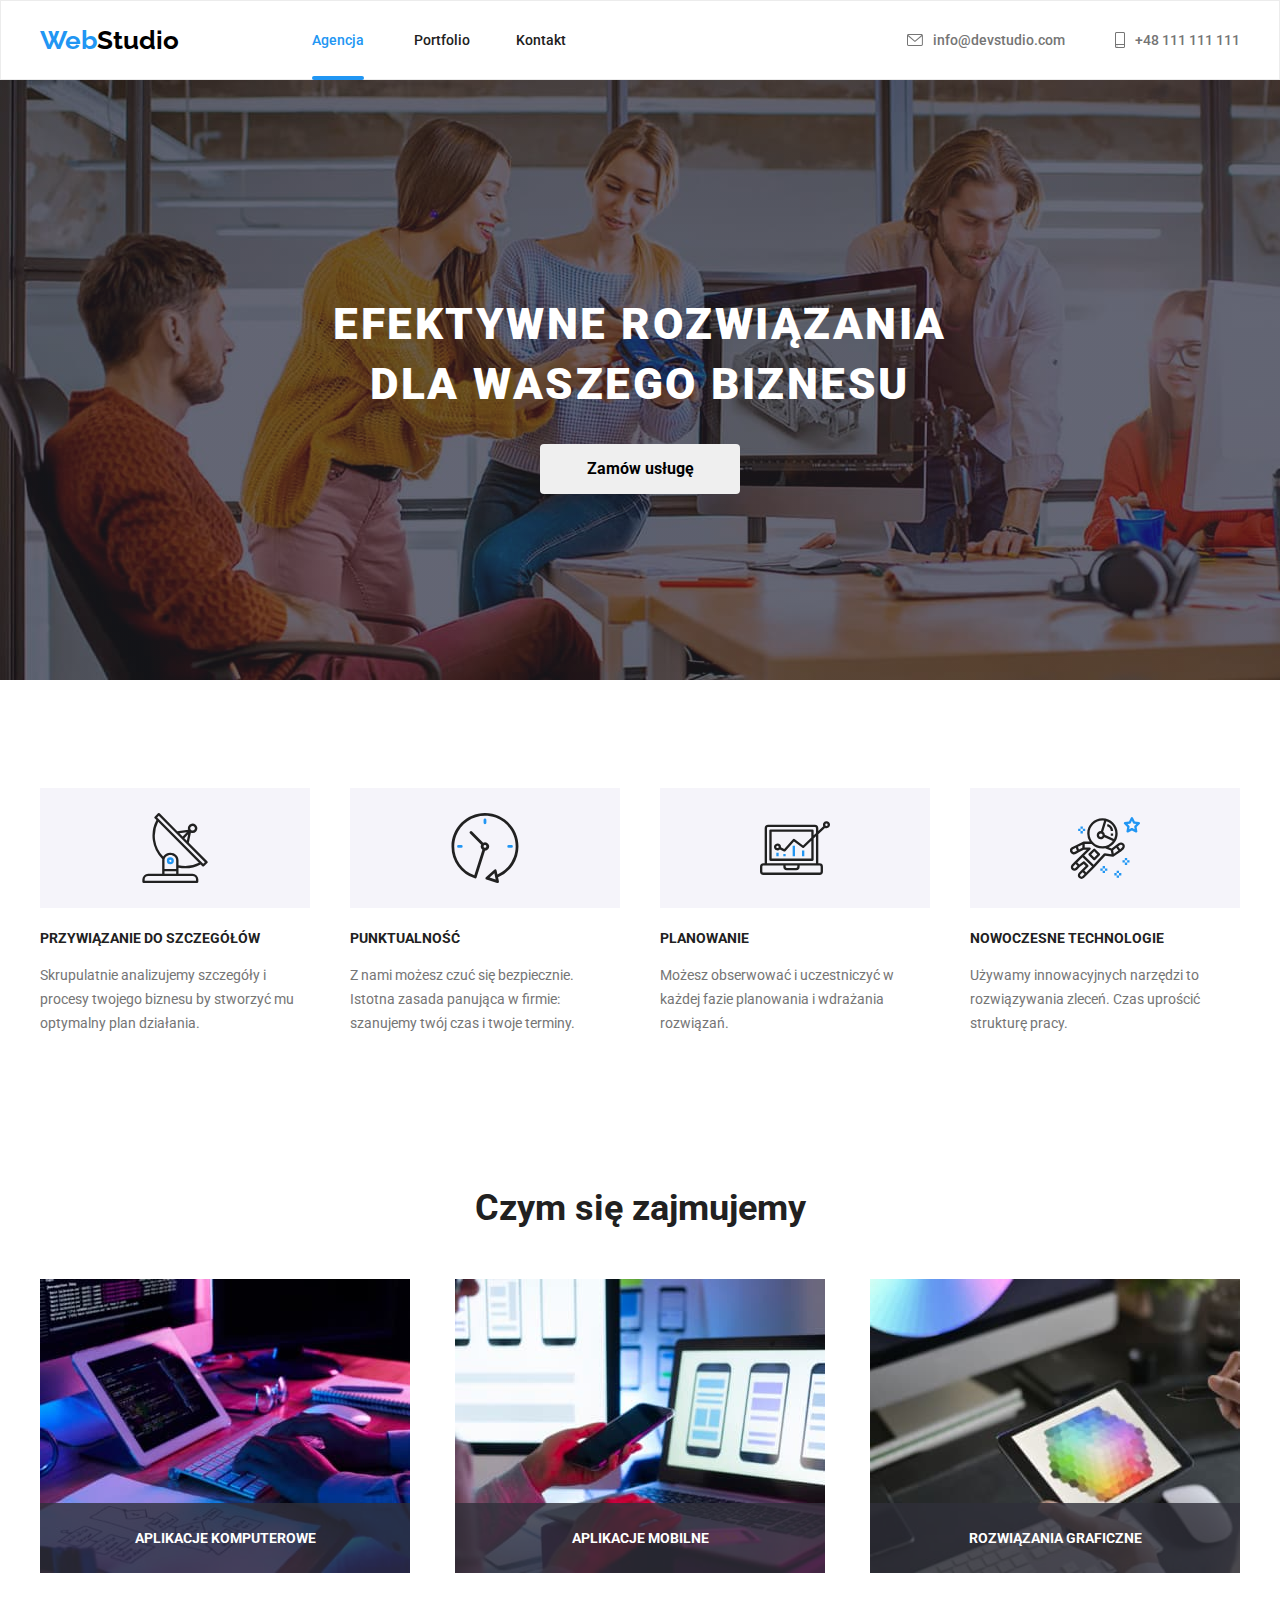
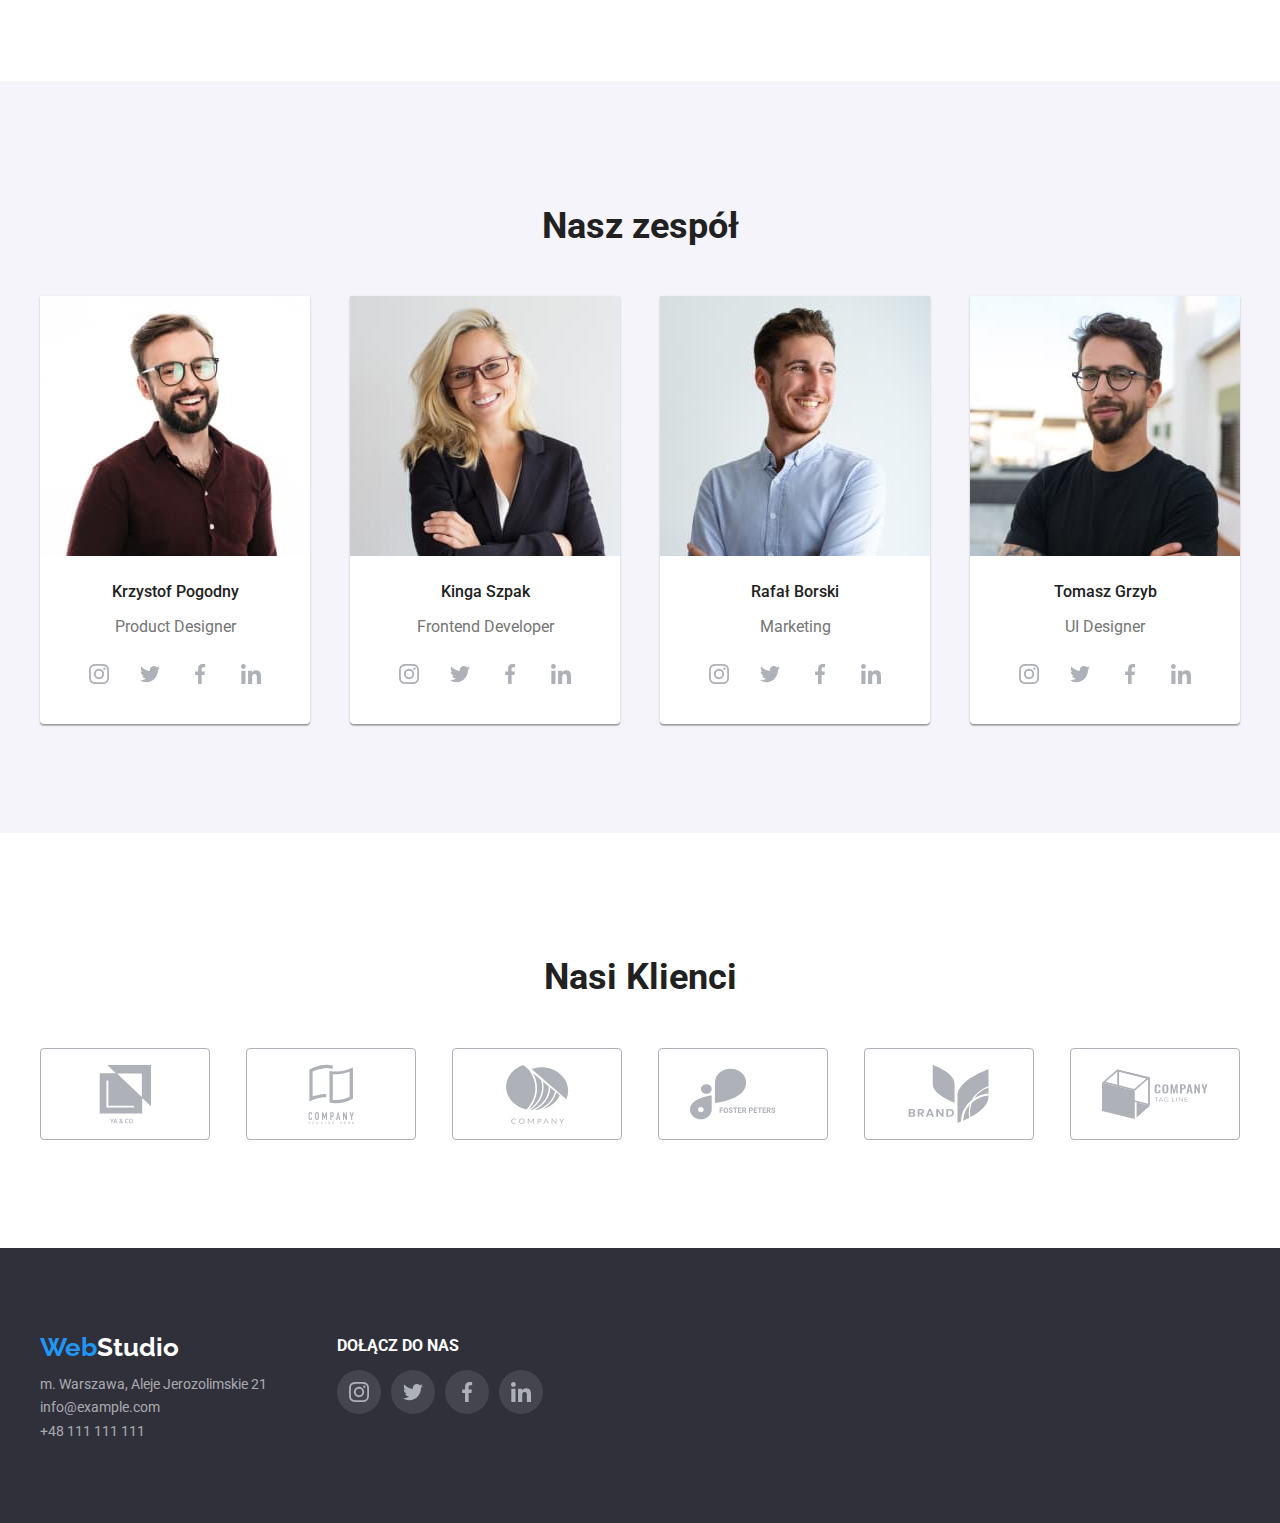
==== index.html @ 08c07ef7 "pierwszy commit" ====
<!DOCTYPE html>
<html lang="pl">
  <head>
    <meta charset="UTF-8" />
    <meta http-equiv="X-UA-Compatible" content="IE=edge" />
    <meta name="viewport" content="width=device-width, initial-scale=1.0" />
    <title>Zadanie Domowe #6</title>
    <link rel="preconnect" href="https://fonts.googleapis.com" />
    <link rel="preconnect" href="https://fonts.gstatic.com" crossorigin />
    <link
      href="https://fonts.googleapis.com/css2?family=Raleway:wght@700&family=Roboto:wght@400;500;700;900&display=swap"
      rel="stylesheet" />
    <link href="css/modern-normalize.css" rel="stylesheet" />
    <link href="css/styles.css" rel="stylesheet" />
  </head>

  <body>
    <header>
      <!--Menu-->
      <div class="menu">
        <div class="container">
          <section class="spacing-header">
            <nav>
              <a href="index.html" class="website-logo"
                ><span class="brand-color-logo">Web</span>Studio</a
              >
              <ul class="navigation-list">
                <li class="nav-list-item">
                  <a href="index.html" class="nav-link current">Agencja</a>
                </li>
                <li class="nav-list-item">
                  <a href="portfolio.html" class="nav-link">Portfolio</a>
                </li>
                <li class="nav-list-item">
                  <a href="#" class="nav-link">Kontakt</a>
                </li>
              </ul>
            </nav>
            <ul class="header-contact">
              <li class="header-contact-item">
                <a class="info-header" href="mailto:info@devstudio.com"
                  ><svg class="icon-header" width="16" height="12">
                    <use href="images/icons.svg#icon-envelope"></use></svg
                  >info@devstudio.com</a
                >
              </li>
              <li class="header-contact-item">
                <a class="info-header" href="tel:+48111111111"
                  ><svg class="icon-header" width="10" height="16">
                    <use href="images/icons.svg#icon-smartphone"></use>
                  </svg>
                  +48 111 111 111</a
                >
              </li>
            </ul>
          </section>
        </div>
      </div>

      <!--Hero-->
      <section class="hero-background">
        <div class="container">
          <div class="hero-spacing">
            <h1 class="hero-header">
              Efektywne rozwiązania dla waszego biznesu
            </h1>
            <button class="hero-select" type="button" data-modal-open>
              Zamów usługę
            </button>
          </div>
        </div>
      </section>
    </header>

    <main>
      <!--Opisy... czegoś-->

      <section class="background-main section-lorem">
        <div class="container">
          <ul class="spacing-main-abilities">
            <li class="abilities-box">
              <svg class="group-item" width="70" height="70">
                <use href="images/icons.svg#icon-antenna"></use>
              </svg>
              <h4 class="abilities-name">Przywiązanie Do Szczegółów</h4>
              <p class="abilities-description">
                Skrupulatnie analizujemy szczegóły i procesy twojego biznesu by
                stworzyć mu optymalny plan działania.
              </p>
            </li>

            <li class="abilities-box">
              <svg class="group-item" width="70" height="70">
                <use href="images/icons.svg#icon-clock"></use>
              </svg>
              <h4 class="abilities-name">Punktualność</h4>
              <p class="abilities-description">
                Z nami możesz czuć się bezpiecznie. Istotna zasada panująca w
                firmie: szanujemy twój czas i twoje terminy.
              </p>
            </li>

            <li class="abilities-box">
              <svg class="group-item" width="70" height="70">
                <use href="images/icons.svg#icon-diagram"></use>
              </svg>
              <h4 class="abilities-name">Planowanie</h4>
              <p class="abilities-description">
                Możesz obserwować i uczestniczyć w każdej fazie planowania i
                wdrażania rozwiązań.
              </p>
            </li>

            <li class="abilities-box">
              <svg class="group-item" width="70" height="70">
                <use href="images/icons.svg#icon-astronaut"></use>
              </svg>
              <h4 class="abilities-name">Nowoczesne Technologie</h4>
              <p class="abilities-description">
                Używamy innowacyjnych narzędzi to rozwiązywania zleceń. Czas
                uprościć strukturę pracy.
              </p>
            </li>
          </ul>
        </div>
      </section>

      <section class="section background-main">
        <!--Czym się zajmujemy (mogę tylko zgadywać co te zdjęcia mają przedstawiać)-->
        <div class="container">
          <h2 class="job-title">Czym się zajmujemy</h2>
          <ul class="job-example">
            <li class="job-item">
              <div class="job-list-item">Aplikacje Komputerowe</div>
              <img
                src="images/whatdowedo/whatdowedo1.jpg"
                alt="kodowanie"
                width="370"
                height="294" />
            </li>
            <li class="job-item">
              <div class="job-list-item">Aplikacje Mobilne</div>
              <img
                src="images/whatdowedo/whatdowedo2.jpg"
                alt="stylowanie"
                width="370"
                height="294" />
            </li>
            <li class="job-item">
              <div class="job-list-item">Rozwiązania Graficzne</div>
              <img
                src="images/whatdowedo/whatdowedo3.jpg"
                alt="projektowanie"
                width="370"
                height="294" />
            </li>
          </ul>
        </div>
      </section>

      <!--Nasz Zespół-->
      <section class="our-team-background section">
        <div class="container">
          <h2 class="job-title">Nasz zespół</h2>

          <ul class="job-example">
            <li class="our-team-photo">
              <img
                src="images/ourteam/team1.jpg"
                alt="product designer John Doe"
                width="270"
                height="260" />

              <h3 class="team-name">Krzystof Pogodny</h3>
              <p class="team-job">Product Designer</p>
              <ul class="social-media-list">
                <li class="social-media-item">
                  <svg class="social-media-icon" width="20" height="20">
                    <use href="images/icons.svg#icon-instagram"></use>
                  </svg>
                </li>
                <li class="social-media-item">
                  <svg class="social-media-icon" width="20" height="20">
                    <use href="images/icons.svg#icon-twitter"></use>
                  </svg>
                </li>
                <li class="social-media-item">
                  <svg class="social-media-icon" width="20" height="20">
                    <use href="images/icons.svg#icon-facebook"></use>
                  </svg>
                </li>
                <li class="social-media-item">
                  <svg class="social-media-icon" width="20" height="20">
                    <use href="images/icons.svg#icon-linkedin"></use>
                  </svg>
                </li>
              </ul>
            </li>

            <li class="our-team-photo">
              <img
                src="images/ourteam/team2.jpg"
                alt="frontend developer John Doe"
                width="270"
                height="260" />

              <h3 class="team-name">Kinga Szpak</h3>
              <p class="team-job">Frontend Developer</p>
              <ul class="social-media-list">
                <li class="social-media-item">
                  <svg class="social-media-icon" width="20" height="20">
                    <use href="images/icons.svg#icon-instagram"></use>
                  </svg>
                </li>
                <li class="social-media-item">
                  <svg class="social-media-icon" width="20" height="20">
                    <use href="images/icons.svg#icon-twitter"></use>
                  </svg>
                </li>
                <li class="social-media-item">
                  <svg class="social-media-icon" width="20" height="20">
                    <use href="images/icons.svg#icon-facebook"></use>
                  </svg>
                </li>
                <li class="social-media-item">
                  <svg class="social-media-icon" width="20" height="20">
                    <use href="images/icons.svg#icon-linkedin"></use>
                  </svg>
                </li>
              </ul>
            </li>
            <li class="our-team-photo">
              <img
                src="images/ourteam/team3.jpg"
                alt="marketing John Doe"
                width="270"
                height="260" />

              <h3 class="team-name">Rafał Borski</h3>
              <p class="team-job">Marketing</p>
              <ul class="social-media-list">
                <li class="social-media-item">
                  <svg class="social-media-icon" width="20" height="20">
                    <use href="images/icons.svg#icon-instagram"></use>
                  </svg>
                </li>
                <li class="social-media-item">
                  <svg class="social-media-icon" width="20" height="20">
                    <use href="images/icons.svg#icon-twitter"></use>
                  </svg>
                </li>
                <li class="social-media-item">
                  <svg class="social-media-icon" width="20" height="20">
                    <use href="images/icons.svg#icon-facebook"></use>
                  </svg>
                </li>
                <li class="social-media-item">
                  <svg class="social-media-icon" width="20" height="20">
                    <use href="images/icons.svg#icon-linkedin"></use>
                  </svg>
                </li>
              </ul>
            </li>
            <li class="our-team-photo">
              <img
                src="images/ourteam/team4.jpg"
                alt="UI Designer John Doe"
                width="270"
                height="260" />

              <h3 class="team-name">Tomasz Grzyb</h3>
              <p class="team-job">UI Designer</p>
              <ul class="social-media-list">
                <li class="social-media-item">
                  <svg width="20" height="20">
                    <use href="images/icons.svg#icon-instagram"></use>
                  </svg>
                </li>
                <li class="social-media-item">
                  <svg width="20" height="20">
                    <use href="images/icons.svg#icon-twitter"></use>
                  </svg>
                </li>
                <li class="social-media-item">
                  <svg width="20" height="20">
                    <use href="images/icons.svg#icon-facebook"></use>
                  </svg>
                </li>
                <li class="social-media-item">
                  <svg width="20" height="20">
                    <use href="images/icons.svg#icon-linkedin"></use>
                  </svg>
                </li>
              </ul>
            </li>
          </ul>
        </div>
      </section>
      <section class="our-clients section">
        <div class="container">
          <h2 class="job-title">Nasi Klienci</h2>
          <ul class="our-clients-list">
            <li class="our-clients-icon">
              <svg width="106" height="60">
                <use href="images/icons.svg#icon-YACO"></use>
              </svg>
            </li>
            <li class="our-clients-icon">
              <svg width="106" height="60">
                <use href="images/icons.svg#icon-Company-Tagline-Here"></use>
              </svg>
            </li>
            <li class="our-clients-icon">
              <svg width="106" height="60">
                <use href="images/icons.svg#icon-Company"></use>
              </svg>
            </li>
            <li class="our-clients-icon">
              <svg width="106" height="60">
                <use href="images/icons.svg#icon-Foster-Peters"></use>
              </svg>
            </li>
            <li class="our-clients-icon">
              <svg width="106" height="60">
                <use href="images/icons.svg#icon-Brand"></use>
              </svg>
            </li>
            <li class="our-clients-icon">
              <svg width="106" height="60">
                <use href="images/icons.svg#icon-Company-Tag-Line"></use>
              </svg>
            </li>
          </ul>
        </div>
      </section>
    </main>
    <footer class="background-footer">
      <div class="container wrapper">
        <!--Dane kontaktowe-->
        <address>
          <ul class="spacing-footer">
            <li>
              <a href="index.html" class="website-logo-footer"
                ><span class="brand-color-logo">Web</span
                ><span class="alternate-logo-color">Studio</span></a
              >
            </li>
            <li>
              <a
                class="info-footer"
                href="https://goo.gl/maps/Q5S3VX1AJdWTQytPA"
                target="_blank">
                m. Warszawa, Aleje Jerozolimskie 21</a
              >
            </li>
            <li>
              <a class="info-footer" href="mailto:info@example.com"
                >info@example.com</a
              >
            </li>
            <li>
              <a class="info-footer" href="tel:+48111111111">+48 111 111 111</a>
            </li>
          </ul>
        </address>
        <div class="social-media-list-footer">
          <h3 class="join-us">Dołącz do nas</h3>
          <ul class="social-media-list-items">
            <li class="social-media-item-footer">
              <svg class="social-media-icon" width="20" height="20">
                <use href="images/icons.svg#icon-instagram"></use>
              </svg>
            </li>
            <li class="social-media-item-footer">
              <svg class="social-media-icon" width="20" height="20">
                <use href="images/icons.svg#icon-twitter"></use>
              </svg>
            </li>
            <li class="social-media-item-footer">
              <svg class="social-media-icon" width="20" height="20">
                <use href="images/icons.svg#icon-facebook"></use>
              </svg>
            </li>
            <li class="social-media-item-footer">
              <svg class="social-media-icon" width="20" height="20">
                <use href="images/icons.svg#icon-linkedin"></use>
              </svg>
            </li>
          </ul>
        </div>
      </div>
    </footer>
    <div class="backdrop is-hidden" data-modal>
      <div class="modal">
        <button type="button" class="close-btn" data-modal-close></button>
      </div>
    </div>
    <script src="./js/modal.js"></script>
  </body>
</html>
---- css/styles.css ----
* {
  box-sizing: border-box;
}
/*To zadanie było czystym chaosem. O ile efekt osiągnałem to mam wątpliwości co do zastonowanej do niego medody*/
:root {
  /*Nie wpisałem tu kolorów białego i czarnego jako, że się je szybciej wpisuje niż pozostałe i pojawiają się tylko kilka razy na całej stronie. Czy lepiej jednak wpisywać tu każdy kolor?*/
  --brand-color: rgb(33, 150, 243, 100%);
  --brand-color-opaque: rgb(33, 150, 243, 90%);
  --text-color: rgb(33, 33, 33, 100%);
  --background-color: rgb(47, 48, 58, 100%);
  --hero-background: rgb(47, 48, 58, 40%);
  --info-color: rgb(117, 117, 117, 100%);
  --info-footer-color: rgb(255, 255, 255, 60%);
  --group-color: rgb(245, 244, 250, 100%);
  --icon-color: rgb(175, 177, 184, 100%);
  --transition-delay: cubic-bezier(0.4, 0, 0.2, 1) 250ms;
  --animation: YouSpinMeRoundNow 4s cubic-bezier(0.4, 0, 0.2, 1) 250ms 1 both;
}
body {
  font-family: "Roboto", sans-serif;
  color: var(--text-color);
  font-size: 14px;
  background-color: #e5e5e5;
  margin: 0;
  padding: 0;
}

li {
  list-style: none;
}
.section {
  padding-top: 94px;
  padding-bottom: 94px;
}
/*W kryteriach jest napisane że ma być 1200px, ale na stronie jest 1170px.
To sprawia że trzeba brać poprawkę na wszystkie poziome marginy, bo inaczej elementy na
stronie nie ułożą się tak jak trzeba.*/
.container {
  width: 1200px;
  margin: auto;
}
/*Logo WebStudio*/
.website-logo {
  font-family: "Raleway", sans-serif;
  font-size: 26px;
  font-weight: 700;
  line-height: 1.95;
  color: black;
  text-decoration: none;
  margin-right: 93px;
  transition: var(--transition-delay);
}
.website-logo-footer {
  font-family: "Raleway", sans-serif;
  font-size: 26px;
  font-weight: 700;
  line-height: 1.95;
  color: black;
  text-decoration: none;
  font-style: normal;
  transition: var(--transition-delay);
}
.alternate-logo-color {
  color: white;
}
.brand-color-logo {
  color: var(--brand-color);
}
/*Header*/
.menu {
  height: 80px;
  border: #ececec 1px solid;
  background-color: white;
  display: flex;
  align-items: center;
}
nav {
  display: inline-flex;
  align-items: center;
}
.spacing-header {
  display: flex;
  align-items: center;
  justify-content: space-between;
}
.navigation-list {
  display: inline-flex;
}
.nav-list-item {
  padding-right: 46px;
  display: inline-flex;
}
.nav-list-item:last-child {
  padding-right: 0;
}
.nav-link {
  font-weight: 500;
  text-decoration: none;
  color: var(--text-color);
}
.header-contact {
  display: inline-flex;
}
.header-contact-item {
  display: inline-flex;
}
/*Autosprawdzanie wywala błąd jak pisze się currentcolor zamiast currentColor, ale ma być bez wielkich liter, a VSC też domyślnie proponuje z małej litery*/
.icon-header {
  margin-right: 10px;
  --color1: currentcolor;
  --color2: currentcolor;
}

header section ul li:first-child {
  padding-right: 50px;
}

.info-header {
  color: var(--info-color);
  text-decoration: none;
  font-weight: 500;
  line-height: 1.5;
  height: 16px;
  display: inline-flex;
  align-items: center;
}

.hero-header {
  font-size: 44px;
  font-weight: 900;
  letter-spacing: 2.5px;
  line-height: 1.36;
  color: white;
  margin-left: 252px;
  margin-right: 252px;

  text-transform: uppercase;
  /*Z uwagi na to że container w figmie jest odrobinę mniejszy, nie jestem w stanie wycentrować elementów przy wykorzystaniu tych samych wartości marginesów.*/
}
.hero-select {
  font-weight: 700;
  font-size: 16px;
  line-height: 1.88;
  cursor: pointer;
  width: 200px;
  height: 50px;
  border: none;
  border-radius: 4px;
  transition: var(--transition-delay);
}

.hero-background {
  background: linear-gradient(rgba(47, 48, 58, 0.4), rgba(47, 48, 58, 0.4)),
    url(../images/herobackground/effectivesolutions.jpg);
  background-size: cover;
  height: 600px;
  display: flex;
  align-items: center;
}

.hero-spacing {
  text-align: center;
}
/*Nie byłem pewien jak sprawić by logo na dole po najechaniu zmieniało kolor na niebieski oraz zachowało swój biały kolor bez nadawania mu osobnej klasy */
a:hover,
a:focus,
a:active,
.website-logo:hover,
.website-logo:focus,
.website-logo:active,
.alternate-logo-color:hover,
.alternate-logo-color:focus,
.alternate-logo-color:active {
  color: var(--brand-color);
  transition: var(--transition-delay);
}
.current {
  color: var(--brand-color);
  position: relative;
}
.current::after {
  display: block;
  content: "";
  position: absolute;
  top: 44px;
  width: 100%;
  height: 4px;
  border-radius: 2px;
  background-color: var(--brand-color);
}
/*Przyciski*/
button:hover,
button:focus,
button:active {
  background-color: var(--brand-color);
  color: white;
  transition: var(--transition-delay);
}

.social-media-item:hover,
.social-media-item:focus,
.social-media-item-footer:hover,
.social-media-item-footer:focus,
.social-media-item-footer:active {
  border-radius: 50%;
  --color4: white;
  background-color: var(--brand-color);
  cursor: pointer;
  transition: var(--transition-delay);
}
.social-media-item:active {
  filter: drop-shadow(0px 4px 4px rgba(0, 0, 0, 0.25));
  background-color: white;
  --color4: var(--icon-color);
  border-radius: 50%;
}
.our-clients-icon:hover,
.our-clients-icon:focus,
.our-clients-icon:active {
  --color2: var(--brand-color);
  --color4: var(--brand-color);
  border-color: var(--brand-color);
  cursor: pointer;
  transition: var(--transition-delay);
}
.portfolio-select:hover,
.portfolio-select:focus,
.portfolio-select:active {
  box-shadow: 0px 3px 1px rgba(0, 0, 0, 0.1), 0px 1px 2px rgba(0, 0, 0, 0.08),
    0px 2px 2px rgba(0, 0, 0, 0.12);
  border-radius: 4px;
  transition: var(--transition-delay);
}
.portfolio-main-item:hover,
.portfolio-main-item:focus,
.portfolio-main-item:active {
  box-shadow: 0px 1px 1px rgba(0, 0, 0, 0.12), 0px 4px 4px rgba(0, 0, 0, 0.06),
    1px 4px 6px rgba(0, 0, 0, 0.16);
  cursor: pointer;
  transition: var(--transition-delay);
}
.overlay {
  position: absolute;
  width: 370px;
  height: 294px;
  background-color: var(--brand-color-opaque);
  font-size: 18px;
  color: white;
  line-height: 1.33;
  padding: 49px 45px 49px 24px;
  transition: var(--transition-delay);
  transform: translateY(
    100%
  ); /*Nie wiem czemu ustawiając na 100%, element minimalnie wystaje... a przynajmniej tak było, zmieniłem z powrotem na 100 i już tego nie ma. Nie mam pojęcia dlaczego.*/
}
.portfolio-main-item:hover .overlay,
.portfolio-main-item:focus .overlay,
.portfolio-main-item:active .overlay {
  transform: translateY(0);
  transition: var(--transition-delay);
}
/*Main*/
.background-main {
  background-color: white;
}
.spacing-portfolio-select {
  display: flex;
  justify-content: center;
  padding: 0;
}
.group-item {
  padding: 25px 100px 25px 100px;
  background-color: var(--group-color);
  width: 270px;
  height: 120px;
}
.portfolio-select {
  font-size: 16px;
  font-weight: 500;
  line-height: 1.62;
  cursor: pointer;
  margin-right: 8px;
  margin-bottom: 34px;
  height: 38px;
  padding: 6px 22px;
  border: none;
  border-radius: 4px;
  transition: var(--transition-delay);
}
li:last-child button {
  margin: 0;
}
.spacing-portfolio-main {
  display: flex;
  flex-wrap: wrap;
  justify-content: space-between;
  padding: 0;
}
.portfolio-description {
  padding-left: 24px;
  border: 1px solid #eeeeee;
  position: relative;
  z-index: 1;
  background-color: white;
}
.portfolio-name {
  font-size: 18px;
  font-weight: 700;
  line-height: 2;
  margin-bottom: 0.4rem;
}
.portfolio-type {
  color: var(--info-color);
  font-size: 16px;
  line-height: 1.88;
  margin-top: 0.4rem;
}
.portfolio-main-item {
  margin-bottom: 30px;
  display: grid;
  position: relative;
  overflow: hidden;
}
.portfolio-main-item:nth-child(n + 7) {
  margin-bottom: 0px;
}
.section-lorem {
  display: grid;
  padding-top: 94px;
}
.spacing-main-abilities {
  display: flex;
  justify-content: space-between;
  padding: 0;
}
.abilities-box {
  width: 270px;
  margin-right: 30px;
}
.abilities-box:last-child {
  margin-right: 0;
}
.abilities-name {
  font-weight: 700;
  text-transform: uppercase;
}
.abilities-description {
  line-height: 1.71;
  color: var(--info-color);
  width: 95%;
}
.job-title {
  font-size: 36px;
  font-weight: 700;
  line-height: 1.13;
  text-align: center;
}
.job-example {
  display: flex;
  justify-content: space-between;
  margin-top: 50px;
  gap: 30px;
  padding: 0;
}
.job-item {
  width: 370px;
  height: 294px;
  position: relative;
}
.job-list-item {
  position: absolute;
  display: flex;
  justify-content: center;
  align-items: center;
  bottom: 0%;
  height: 70px;
  width: 370px;
  background-color: rgba(47, 48, 58, 80%);
  font-weight: 700;
  color: white;
  text-transform: uppercase;
}

.team-name {
  font-weight: 500;
  font-size: 16px;
  line-height: 1.2;
  padding-top:7px;
  font-style: medium;
}
.team-job {
  font-size: 16px;
  color: var(--info-color);
}
.team-description {
  font-size: 16px;
  color: var(--info-color);
  line-height: 1.2;
}
.our-team-background {
  background-color: #f5f4fa;
  border: 1px #f5f4fa solid;
  text-align: center;
}
.our-team-photo {
  background-color: white;
  box-shadow: 0px 2px 1px 0px #00000033, 0px 1px 1px 0px #00000024,
    0px 1px 3px 0px #0000001f;

  border-radius: 0px 0px 4px 4px;
  height:428px;
}
.social-media-list {
  display: flex;
  justify-content: space-evenly;
  padding: 0;
  margin-left:30px;
  margin-right:30px;
}
.social-media-item {
  margin-bottom: 30px;
  height: 44px;
  width: 44px;
  border-radius: 50%;
  display: flex;
  align-items: center;
  justify-content: center;
  transition: var(--transition-delay);
}
.social-media-item:last-child {
  padding-right: 0;
}
.our-clients {
  background-color: white;
  display: flex;
  align-items: center;
}
.our-clients-list {
  display: flex;
  justify-content: space-between;
  margin-top: 50px;
  padding: 0;
}
.our-clients-icon {
  width: 170px;
  height: 92px;
  border: 1px solid rgba(175, 177, 184, 1);
  border-radius: 4px;
  display: flex;
  justify-content: center;
  align-items: center;
  transition: var(--transition-delay);
}

/*Footer*/
.spacing-footer {
  padding-top: 60px;
  padding-left: 0;
}
.background-footer {
  background-color: var(--background-color);
  display: flex;
}
.wrapper {
  display: flex;
  flex-wrap: wrap;
}

.info-footer {
  color: var(--info-footer-color);
  text-decoration: none;
  line-height: 1.71;
  font-style: normal;
  transition: var(--transition-delay);
}

.info-footer-location {
  text-decoration: none;
  line-height: 1.71;
  color: white;
  font-style: normal;
  transition: var(--transition-delay);
}
.social-media-list-footer {
  width: 206px;
  height: 80px;
  margin-top: 95px;
  margin-bottom: 100px;
  display: flex;
  flex-direction: column;
  justify-content: center;
  margin-left: 70px;
  transition: var(--transition-delay);
}
.social-media-list-items {
  display: flex;
  padding-left: 0;
  justify-content: space-between;
}
.social-media-list-items:last-child {
  padding-right: 0;
}
.social-media-item-footer {
  height: 44px;
  width: 44px;
  display: flex;
  align-items: center;
  justify-content: center;
  border-radius: 50%;
  background-color: rgba(255, 255, 255, 10%);
}
.social-media-item-footer:last-child {
  padding-right: 0;
}
.join-us {
  font-weight: 700;
  color: white;
  margin: 0;
  text-transform: uppercase;
}
/*Modal*/
.backdrop {
  position: fixed;
  left: 0;
  top: 0;
  width: 100%;
  height: 100%;
  background-color: rgba(0, 0, 0, 0.2);
  visibility: visible;
  opacity: 1;
  /* animation: FadeIn 4s ease-in-out; */
  transition-property: opacity, visibility;
  transition: var(--transition-delay);
}
.backdrop:active {
  animation: none;
}

.modal {
  position: absolute;
  top: 50%;
  left: 50%;
  transform: translate(-50%, -50%);
  width: 528px;
  min-height: 581px;
  background-color: white;
  border-radius: 4px;
  transition: var(--transition-delay);
  /* animation: var(--animation); */
  box-shadow: 0 2px 1px 0 rgba(0, 0, 0, 0.2), 0 1px 1px 0 rgba(0, 0, 0, 0.14),
    0 1px 3px 0 rgba(0, 0, 0, 0.12);
}

.modal:active {
  animation: none;
}
@keyframes YouSpinMeRoundNow {
  33% {
    top: 80%;
    left: 80%;
    rotate: 720deg;
    scale: 0.2;
    opacity: 0.2;
    background-color: black;
  }
  66% {
    top: 20%;
    left: 20%;
    rotate: 1440deg;
    scale: 0.4;
    opacity: 0.4;
    background-color: grey;
  }
  100% {
    left: 50%;
    top: 50%;
    rotate: 2160deg;
    scale: 1;
    opacity: 1;
  }
}
@keyframes FadeIn {
  33% {
    opacity: 0.2;
    scale: 0.3;
  }
  66% {
    opacity: 0.4;
    scale: 0.5;
  }
  100% {
    opacity: 1;
    scale: 1;
  }
}
.close-btn {
  position: absolute;
  top: 8px;
  right: 8px;
  width: 30px;
  height: 30px;
  background-color: white;
  border: 1px solid rgba(0, 0, 0, 0.1);
  border-radius: 50%;
}
.close-btn:before,
.close-btn:after {
  content: "";
  width: 15px;
  height: 2px;
  background-color: black;
}

.close-btn::before {
  position: absolute;
  transform: rotate(45deg);
  left: 25%;
}
.close-btn::after {
  position: absolute;
  transform: rotate(-45deg);
  left: 25%;
}
.is-hidden {
  opacity: 0;
  visibility: hidden;
  pointer-events: none;
}
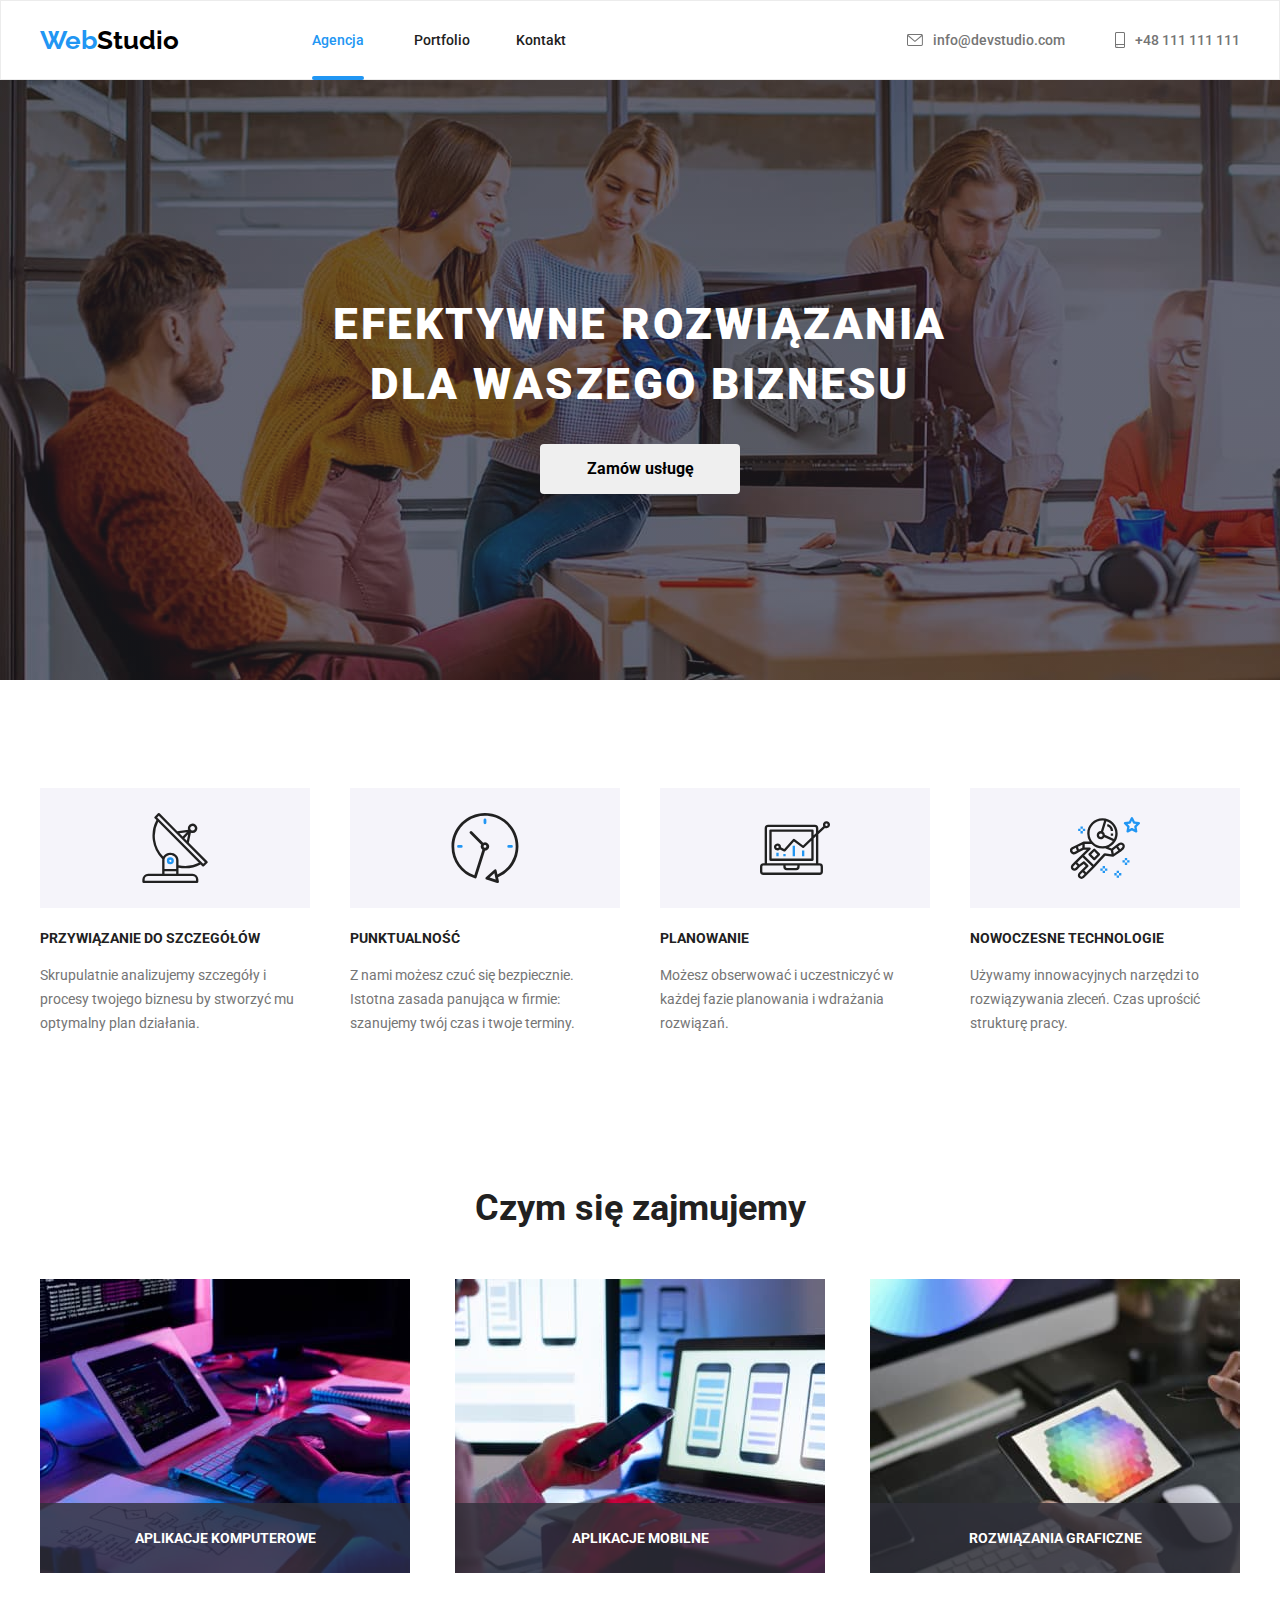
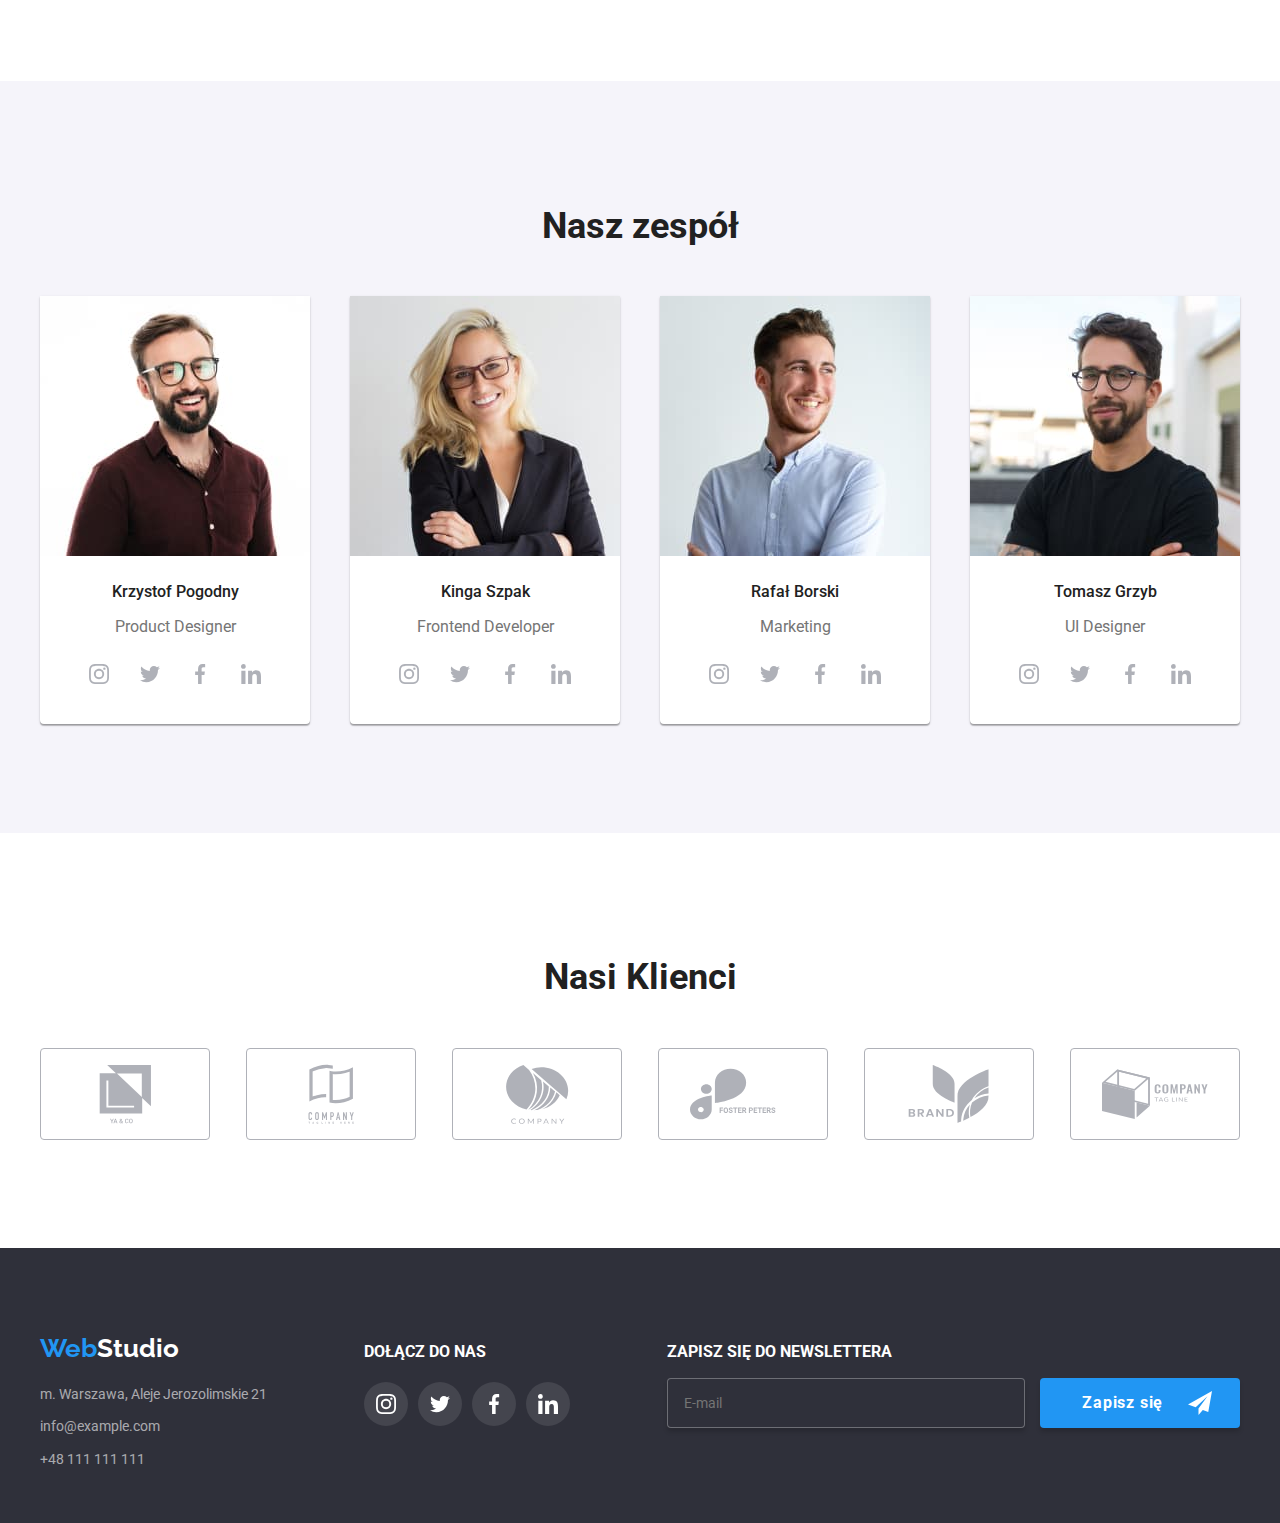
==== commit 2e49b805: "To było ciężkie, ale się udało" ====
--- a/index.html
+++ b/index.html
@@ -40,17 +40,13 @@
               <li class="header-contact-item">
                 <a class="info-header" href="mailto:info@devstudio.com"
                   ><svg class="icon-header" width="16" height="12">
-                    <use href="images/icons.svg#icon-envelope"></use></svg
-                  >info@devstudio.com</a
-                >
+                    <use href="images/icons.svg#icon-envelope"></use></svg>info@devstudio.com</a>
               </li>
               <li class="header-contact-item">
                 <a class="info-header" href="tel:+48111111111"
                   ><svg class="icon-header" width="10" height="16">
                     <use href="images/icons.svg#icon-smartphone"></use>
-                  </svg>
-                  +48 111 111 111</a
-                >
+                  </svg>+48 111 111 111</a>
               </li>
             </ul>
           </section>
@@ -367,32 +363,71 @@
           <h3 class="join-us">Dołącz do nas</h3>
           <ul class="social-media-list-items">
             <li class="social-media-item-footer">
-              <svg class="social-media-icon" width="20" height="20">
+              <svg width="20" height="20">
                 <use href="images/icons.svg#icon-instagram"></use>
               </svg>
             </li>
             <li class="social-media-item-footer">
-              <svg class="social-media-icon" width="20" height="20">
+              <svg  width="20" height="20">
                 <use href="images/icons.svg#icon-twitter"></use>
               </svg>
             </li>
             <li class="social-media-item-footer">
-              <svg class="social-media-icon" width="20" height="20">
+              <svg  width="20" height="20">
                 <use href="images/icons.svg#icon-facebook"></use>
               </svg>
             </li>
             <li class="social-media-item-footer">
-              <svg class="social-media-icon" width="20" height="20">
+              <svg width="20" height="20">
                 <use href="images/icons.svg#icon-linkedin"></use>
               </svg>
             </li>
           </ul>
         </div>
-      </div>
+        
+        <form class="form-spacing">
+          <h3 class="sign-in">Zapisz się do newslettera</h3>
+        <label class="label-items">
+          <input class="input-item" name="footer-email" type="email" placeholder="E-mail">
+          </label>
+        <button type="submit" class="sign-in-button"><p class="sign-in-text">Zapisz się</p><svg class="sign-in-icon" width="24" height="24">
+          <use href="images/icons.svg#icon-icon-send"></use>
+        </svg></button>
+        </form>
+        </div>
     </footer>
     <div class="backdrop is-hidden" data-modal>
       <div class="modal">
         <button type="button" class="close-btn" data-modal-close></button>
+        <h2 class="modal-header">Zostaw swoje dane w formularzu poniżej</h2>
+        <form class="form-list">
+          <label class="form-item">
+            <span class="label-span">Imię</span>
+            <input class="input-box" type="text" name="modal-name">
+            <svg class="input-box-name" width="12" height="12"><use href="images/icons.svg#icon-Person"></use></svg>
+            </label>
+          <label class="form-item">
+            <span class="label-span">Telefon</span>
+            <input class="input-box" type="text" name="modal-phone">
+            <svg class="input-box-phone" width="13" height="13"><use href="images/icons.svg#icon-Phone"></use></svg>
+          </label>
+          <label class="form-item">
+            <span class="label-span">Email</span>
+            <input class="input-box" type="email" name="modal-email">
+            <svg class="input-box-email" width="15" height="12"><use href="images/icons.svg#icon-Envelope-alt"></use></svg>
+          </label>
+          <label class="form-item">
+            Komentarz
+            <textarea class="text-area-box" name="feedback" placeholder="Wprowadź tekst"></textarea>
+          </label>
+           
+          <label class="form-consent">Oświadczam iż akceptuję <a class="consent-link" href="#">Regulamin</a> i <a class="consent-link" href="#">Politykę Prywatności.</a>
+            <input class="checkbox-size" type="checkbox" name="modal-checkbox">
+            <svg class="vector-outline"><use href="images/icons.svg#icon-Checkbox"></use></svg>
+            <svg class="vector-background"><use href="images/icons.svg#icon-Vector"></use></svg>
+ </label>
+ <button class="sign-in-button" type="submit">Wyślij</button>
+        </form>
       </div>
     </div>
     <script src="./js/modal.js"></script>
--- a/css/styles.css
+++ b/css/styles.css
@@ -6,6 +6,8 @@
   /*Nie wpisałem tu kolorów białego i czarnego jako, że się je szybciej wpisuje niż pozostałe i pojawiają się tylko kilka razy na całej stronie. Czy lepiej jednak wpisywać tu każdy kolor?*/
   --brand-color: rgb(33, 150, 243, 100%);
   --brand-color-opaque: rgb(33, 150, 243, 90%);
+  --letter-color: rgb(255, 255, 255, 100%);
+  --main-background-color: rgb(255, 255, 255, 100%);
   --text-color: rgb(33, 33, 33, 100%);
   --background-color: rgb(47, 48, 58, 100%);
   --hero-background: rgb(47, 48, 58, 40%);
@@ -61,7 +63,7 @@
   transition: var(--transition-delay);
 }
 .alternate-logo-color {
-  color: white;
+  color: var(--letter-color);
 }
 .brand-color-logo {
   color: var(--brand-color);
@@ -70,7 +72,7 @@
 .menu {
   height: 80px;
   border: #ececec 1px solid;
-  background-color: white;
+  background-color: var(--main-background-color);
   display: flex;
   align-items: center;
 }
@@ -130,7 +132,7 @@
   font-weight: 900;
   letter-spacing: 2.5px;
   line-height: 1.36;
-  color: white;
+  color: var(--main-background-color);
   margin-left: 252px;
   margin-right: 252px;
 
@@ -193,15 +195,14 @@
 button:focus,
 button:active {
   background-color: var(--brand-color);
-  color: white;
+  color: var(--main-background-color);
   transition: var(--transition-delay);
 }
 
 .social-media-item:hover,
 .social-media-item:focus,
 .social-media-item-footer:hover,
-.social-media-item-footer:focus,
-.social-media-item-footer:active {
+.social-media-item-footer:focus {
   border-radius: 50%;
   --color4: white;
   background-color: var(--brand-color);
@@ -210,18 +211,24 @@
 }
 .social-media-item:active {
   filter: drop-shadow(0px 4px 4px rgba(0, 0, 0, 0.25));
-  background-color: white;
+  background-color: var(--main-background-color);
   --color4: var(--icon-color);
   border-radius: 50%;
 }
+.social-media-item-footer:active {
+  filter: drop-shadow(0px 4px 4px rgba(0, 0, 0, 0.25));
+  background-color: var(--main-background-color);
+  --color4: var(--background-color);
+  border-radius: 50%;
+}
 .our-clients-icon:hover,
 .our-clients-icon:focus,
-.our-clients-icon:active {
+.our-clients-icon:active{
   --color2: var(--brand-color);
   --color4: var(--brand-color);
   border-color: var(--brand-color);
   cursor: pointer;
-  transition: var(--transition-delay);
+  transition: var(--transition-delay) ;
 }
 .portfolio-select:hover,
 .portfolio-select:focus,
@@ -245,7 +252,7 @@
   height: 294px;
   background-color: var(--brand-color-opaque);
   font-size: 18px;
-  color: white;
+  color: var(--main-background-color);
   line-height: 1.33;
   padding: 49px 45px 49px 24px;
   transition: var(--transition-delay);
@@ -261,7 +268,7 @@
 }
 /*Main*/
 .background-main {
-  background-color: white;
+  background-color: var(--main-background-color);
 }
 .spacing-portfolio-select {
   display: flex;
@@ -301,7 +308,7 @@
   border: 1px solid #eeeeee;
   position: relative;
   z-index: 1;
-  background-color: white;
+  background-color: var(--main-background-color);
 }
 .portfolio-name {
   font-size: 18px;
@@ -377,7 +384,7 @@
   width: 370px;
   background-color: rgba(47, 48, 58, 80%);
   font-weight: 700;
-  color: white;
+  color: var(--letter-color);
   text-transform: uppercase;
 }
 
@@ -385,7 +392,7 @@
   font-weight: 500;
   font-size: 16px;
   line-height: 1.2;
-  padding-top:7px;
+  padding-top: 7px;
   font-style: medium;
 }
 .team-job {
@@ -403,19 +410,19 @@
   text-align: center;
 }
 .our-team-photo {
-  background-color: white;
+  background-color: var(--main-background-color);
   box-shadow: 0px 2px 1px 0px #00000033, 0px 1px 1px 0px #00000024,
     0px 1px 3px 0px #0000001f;
 
   border-radius: 0px 0px 4px 4px;
-  height:428px;
+  height: 428px;
 }
 .social-media-list {
   display: flex;
   justify-content: space-evenly;
   padding: 0;
-  margin-left:30px;
-  margin-right:30px;
+  margin-left: 30px;
+  margin-right: 30px;
 }
 .social-media-item {
   margin-bottom: 30px;
@@ -431,7 +438,7 @@
   padding-right: 0;
 }
 .our-clients {
-  background-color: white;
+  background-color: var(--main-background-color);
   display: flex;
   align-items: center;
 }
@@ -454,8 +461,11 @@
 
 /*Footer*/
 .spacing-footer {
-  padding-top: 60px;
-  padding-left: 0;
+  display: flex;
+  flex-direction: column;
+  justify-content: space-between;
+  gap: 9px;
+  padding: 0;
 }
 .background-footer {
   background-color: var(--background-color);
@@ -464,6 +474,9 @@
 .wrapper {
   display: flex;
   flex-wrap: wrap;
+  align-items: baseline;
+  justify-content: space-between;
+  vertical-align: baseline;
 }
 
 .info-footer {
@@ -477,7 +490,7 @@
 .info-footer-location {
   text-decoration: none;
   line-height: 1.71;
-  color: white;
+  color: var(--letter-color);
   font-style: normal;
   transition: var(--transition-delay);
 }
@@ -488,14 +501,15 @@
   margin-bottom: 100px;
   display: flex;
   flex-direction: column;
-  justify-content: center;
-  margin-left: 70px;
+  justify-content: baseline;
+
   transition: var(--transition-delay);
 }
 .social-media-list-items {
   display: flex;
   padding-left: 0;
   justify-content: space-between;
+  margin-top: 20px;
 }
 .social-media-list-items:last-child {
   padding-right: 0;
@@ -507,16 +521,74 @@
   align-items: center;
   justify-content: center;
   border-radius: 50%;
+  --color4: var(--letter-color);
   background-color: rgba(255, 255, 255, 10%);
 }
 .social-media-item-footer:last-child {
   padding-right: 0;
 }
+
 .join-us {
   font-weight: 700;
-  color: white;
+  color: var(--letter-color);
   margin: 0;
   text-transform: uppercase;
+}
+
+.label-items {
+  display: inline-flex;
+  padding-right: 12px;
+}
+.form-item:focus-within > svg {
+  color: var(--brand-color);
+  fill: var(--brand-color);
+  transition: var(--transition-delay);
+  
+}
+.input-box:focus-within {outline-color: var(--brand-color);
+transition: var(--transition-delay);}
+
+.input-item {
+  background-color: var(--background-color);
+  border: 1px solid rgba(255, 255, 255, 0.3);
+  border-radius: 4px;
+  box-shadow: 0px 4px 4px 0px rgba(0, 0, 0, 0.15);
+  width: 358px;
+  height: 50px;
+  padding: 15px 0 15px 16px;
+  color: var(--letter-color);
+}
+.sign-in {
+  color: var(--letter-color);
+  text-transform: uppercase;
+  font-weight: 700;
+}
+
+.sign-in-button {
+  width: 200px;
+  height: 50px;
+  color: var(--letter-color);
+  background-color: var(--brand-color);
+  cursor: pointer;
+  display: inline-flex;
+  justify-content: space-around;
+  align-items: center;
+  letter-spacing: 0.05em;
+  font-size: 16px;
+  line-height: 1.6;
+  font-weight: bold;
+  border-radius: 4px;
+  border: none;
+  box-shadow: 0px 4px 4px 0px rgba(0, 0, 0, 0.15);
+  padding: 0;
+}
+.sign-in-button:hover, .sign-in-button:focus, .sign-in-button:active 
+{scale:1.1;}
+.sign-in-text {
+  padding: 10px 24px 10px 42px;
+}
+.sign-in-icon {
+  margin-right: 28px;
 }
 /*Modal*/
 .backdrop {
@@ -526,8 +598,6 @@
   width: 100%;
   height: 100%;
   background-color: rgba(0, 0, 0, 0.2);
-  visibility: visible;
-  opacity: 1;
   /* animation: FadeIn 4s ease-in-out; */
   transition-property: opacity, visibility;
   transition: var(--transition-delay);
@@ -543,7 +613,7 @@
   transform: translate(-50%, -50%);
   width: 528px;
   min-height: 581px;
-  background-color: white;
+  background-color: var(--main-background-color);
   border-radius: 4px;
   transition: var(--transition-delay);
   /* animation: var(--animation); */
@@ -554,7 +624,115 @@
 .modal:active {
   animation: none;
 }
-@keyframes YouSpinMeRoundNow {
+.modal-header {
+  text-align: center;
+  margin-top: 40px;
+}
+.input-box {
+  width: 448px;
+  height: 40px;
+  border-radius: 4px;
+  border: 1px solid rgba(33, 33, 33, 0.2);
+  padding-left: 35px;
+  gap: 10px;
+  transition: var(--transition-delay);
+  
+}
+.input-box-name {
+  position: absolute;
+  top: 57%;
+  left: 15px;
+}
+.input-box-name:active,
+.input-box-phone:active,
+.input-box-email:active {
+  fill: currentcolor;
+}
+
+.input-box-phone {
+  position: absolute;
+  top: 57%;
+  left: 14.27px;
+}
+.input-box-email {
+  position: absolute;
+  top: 57%;
+  left: 13.5px;
+}
+.label-span {
+  margin-bottom: 4px;
+}
+
+.form-list {
+  display: flex;
+  flex-direction: column;
+  align-items: center;
+  gap: 10px;
+}
+.form-item {
+  display: inline-flex;
+  flex-direction: column;
+  color: var(--info-color);
+  position: relative;
+}
+.form-consent {
+  display: block;
+  position: relative;
+  cursor: pointer;
+  gap: 8px;
+  margin-top: 10px;
+  margin-bottom: 30px;
+  transition: var(--transition-delay)
+}
+.checkbox-size {
+  position: absolute;
+  opacity: 0;
+  cursor: pointer;
+  height: 0;
+  width: 0;
+}
+
+.vector-background {
+  position: absolute;
+  top: 0;
+  left: -25px;
+  width: 16px;
+  height: 15px;
+  visibility: hidden;
+  border-radius: 4px;
+}
+.vector-outline {
+  position: absolute;
+  top:0;
+  left: -25px;
+  width: 16px;
+  height: 15px;
+  }
+
+.checkbox-size:checked ~ .vector-background {
+  background-color: var(--brand-color);
+  border-color: var(--brand-color);
+ transition: var(--transition-delay);
+ visibility: visible;
+}
+.checkbox-size:checked ~ .vector-outline {
+ fill: var(--brand-color);
+  transition: var(--transition-delay);
+}
+
+.text-area-box {
+  width: 448px;
+  height: 120px;
+  border: 1px solid rgba(33, 33, 33, 0.2);
+  border-radius: 4px;
+  padding-top: 12px;
+  padding-left: 16px;
+  outline-color: var(--brand-color);
+  resize: none;
+}
+.consent-link {color: var(--brand-color);}
+
+/* @keyframes YouSpinMeRoundNow {
   33% {
     top: 80%;
     left: 80%;
@@ -592,14 +770,14 @@
     opacity: 1;
     scale: 1;
   }
-}
+} */
 .close-btn {
   position: absolute;
   top: 8px;
   right: 8px;
   width: 30px;
   height: 30px;
-  background-color: white;
+  background-color: var(--main-background-color);
   border: 1px solid rgba(0, 0, 0, 0.1);
   border-radius: 50%;
 }
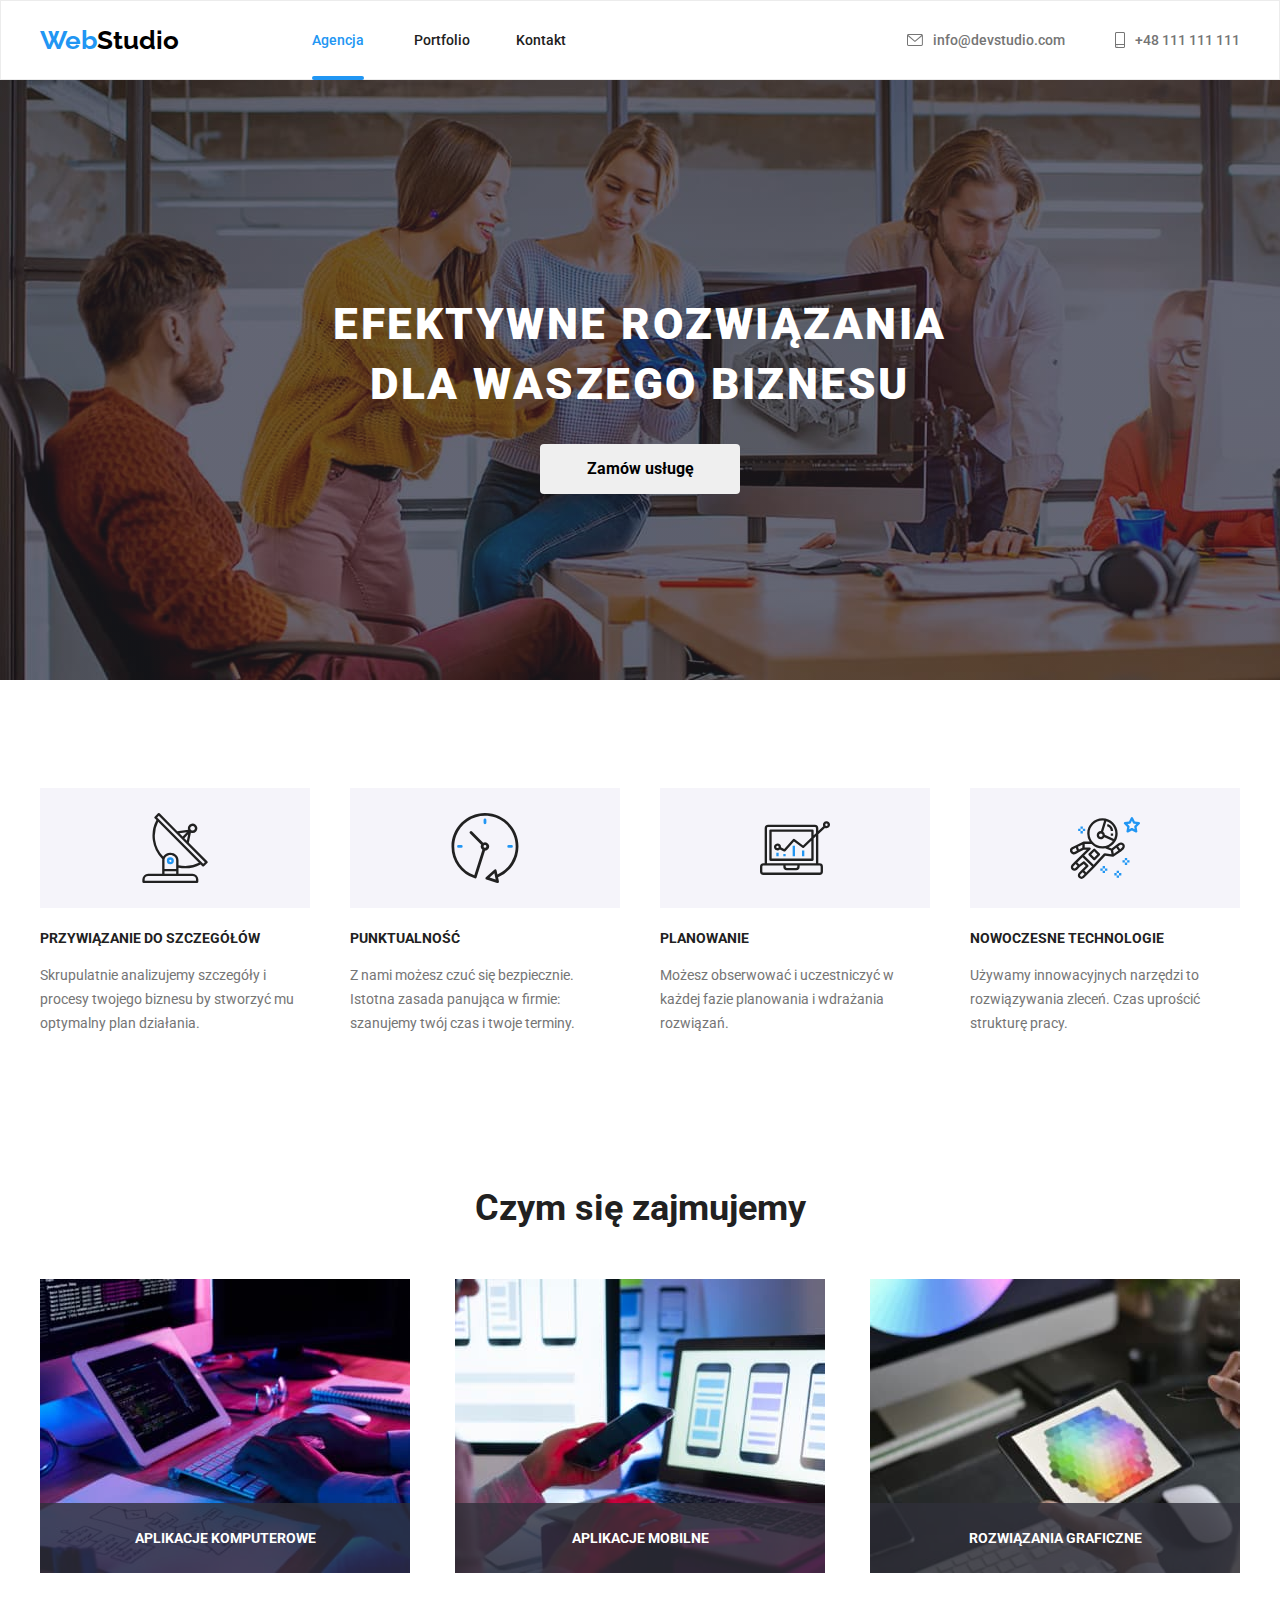
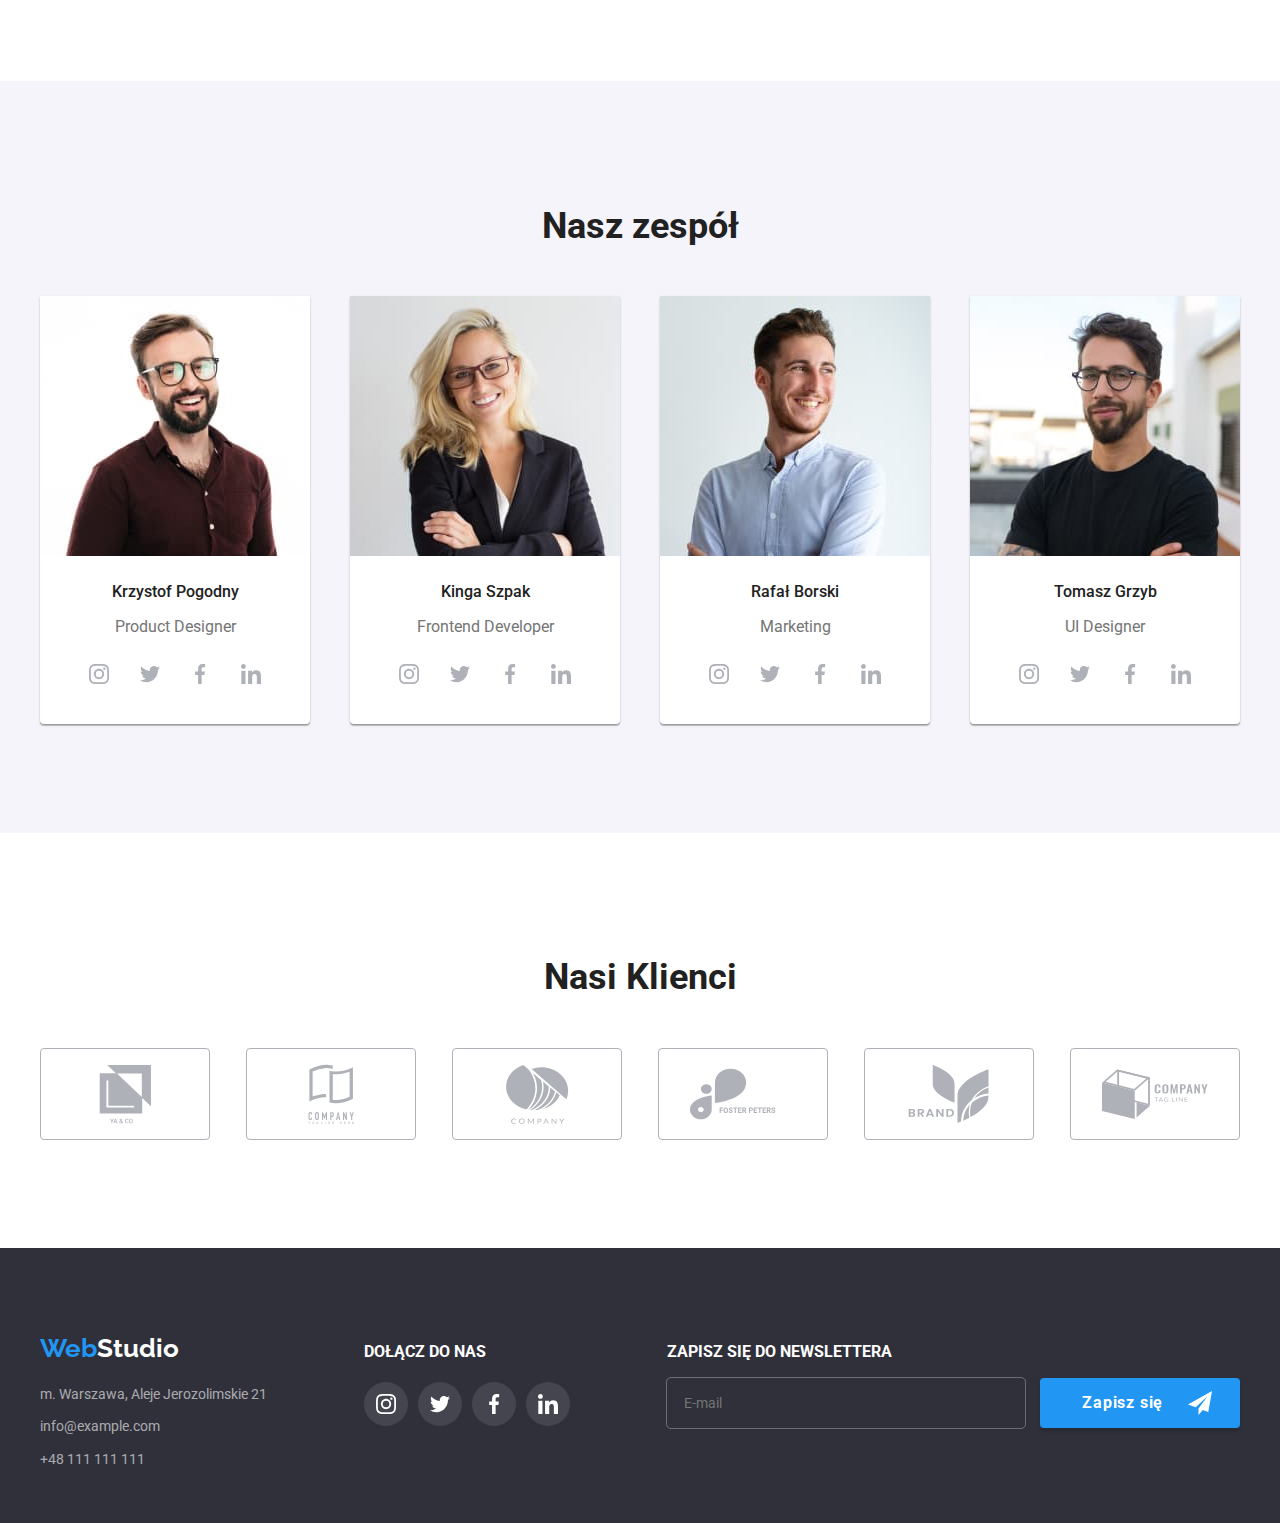
==== commit 4c21c873: "drobne poprawki wizualne których nie zauważyłem na pierwszy rzut oka" ====
--- a/index.html
+++ b/index.html
@@ -45,8 +45,7 @@
               <li class="header-contact-item">
                 <a class="info-header" href="tel:+48111111111"
                   ><svg class="icon-header" width="10" height="16">
-                    <use href="images/icons.svg#icon-smartphone"></use>
-                  </svg>+48 111 111 111</a>
+                    <use href="images/icons.svg#icon-smartphone"></use></svg>+48 111 111 111</a>
               </li>
             </ul>
           </section>
@@ -368,12 +367,12 @@
               </svg>
             </li>
             <li class="social-media-item-footer">
-              <svg  width="20" height="20">
+              <svg width="20" height="20">
                 <use href="images/icons.svg#icon-twitter"></use>
               </svg>
             </li>
             <li class="social-media-item-footer">
-              <svg  width="20" height="20">
+              <svg width="20" height="20">
                 <use href="images/icons.svg#icon-facebook"></use>
               </svg>
             </li>
@@ -384,17 +383,25 @@
             </li>
           </ul>
         </div>
-        
+
         <form class="form-spacing">
           <h3 class="sign-in">Zapisz się do newslettera</h3>
-        <label class="label-items">
-          <input class="input-item" name="footer-email" type="email" placeholder="E-mail">
-          </label>
-        <button type="submit" class="sign-in-button"><p class="sign-in-text">Zapisz się</p><svg class="sign-in-icon" width="24" height="24">
-          <use href="images/icons.svg#icon-icon-send"></use>
-        </svg></button>
+          <label class="label-items">
+            <input
+              class="input-item"
+              name="footer-email"
+              type="email"
+              placeholder="E-mail"
+              minlength="5" />
+          </label>
+          <button type="submit" class="sign-in-button">
+            <p class="sign-in-text">Zapisz się</p>
+            <svg class="sign-in-icon" width="24" height="24">
+              <use href="images/icons.svg#icon-icon-send"></use>
+            </svg>
+          </button>
         </form>
-        </div>
+      </div>
     </footer>
     <div class="backdrop is-hidden" data-modal>
       <div class="modal">
@@ -403,30 +410,64 @@
         <form class="form-list">
           <label class="form-item">
             <span class="label-span">Imię</span>
-            <input class="input-box" type="text" name="modal-name">
-            <svg class="input-box-name" width="12" height="12"><use href="images/icons.svg#icon-Person"></use></svg>
-            </label>
+            <input
+              class="input-box"
+              type="text"
+              name="modal-name"
+              minlength="2"
+              placeholder="Jan" />
+            <svg class="input-box-name" width="12" height="12">
+              <use href="images/icons.svg#icon-Person"></use>
+            </svg>
+          </label>
           <label class="form-item">
             <span class="label-span">Telefon</span>
-            <input class="input-box" type="text" name="modal-phone">
-            <svg class="input-box-phone" width="13" height="13"><use href="images/icons.svg#icon-Phone"></use></svg>
+            <input
+              class="input-box"
+              type="text"
+              name="modal-phone"
+              minlength="9"
+              placeholder="+48 123 456 789" />
+            <svg class="input-box-phone" width="13" height="13">
+              <use href="images/icons.svg#icon-Phone"></use>
+            </svg>
           </label>
           <label class="form-item">
             <span class="label-span">Email</span>
-            <input class="input-box" type="email" name="modal-email">
-            <svg class="input-box-email" width="15" height="12"><use href="images/icons.svg#icon-Envelope-alt"></use></svg>
+            <input
+              class="input-box"
+              type="email"
+              name="modal-email"
+              minlength="5"
+              placeholder="jan.kowalski@wp.pl" />
+            <svg class="input-box-email" width="15" height="12">
+              <use href="images/icons.svg#icon-Envelope-alt"></use>
+            </svg>
           </label>
           <label class="form-item">
             Komentarz
-            <textarea class="text-area-box" name="feedback" placeholder="Wprowadź tekst"></textarea>
-          </label>
-           
-          <label class="form-consent">Oświadczam iż akceptuję <a class="consent-link" href="#">Regulamin</a> i <a class="consent-link" href="#">Politykę Prywatności.</a>
-            <input class="checkbox-size" type="checkbox" name="modal-checkbox">
-            <svg class="vector-outline"><use href="images/icons.svg#icon-Checkbox"></use></svg>
-            <svg class="vector-background"><use href="images/icons.svg#icon-Vector"></use></svg>
- </label>
- <button class="sign-in-button" type="submit">Wyślij</button>
+            <textarea
+              class="text-area-box"
+              name="feedback"
+              placeholder="Wprowadź tekst"></textarea>
+          </label>
+
+          <label class="form-consent"
+            >Oświadczam iż akceptuję
+            <a class="consent-link" href="#">Regulamin</a> i
+            <a class="consent-link" href="#">Politykę Prywatności.</a>
+            <input
+              class="checkbox-size"
+              type="checkbox"
+              name="modal-checkbox" />
+            <svg class="vector-outline">
+              <use href="images/icons.svg#icon-Checkbox"></use>
+            </svg>
+            <svg class="vector-background">
+              <use href="images/icons.svg#icon-Vector"></use>
+            </svg>
+          </label>
+          <button class="sign-in-button" type="submit">Wyślij</button>
         </form>
       </div>
     </div>
--- a/css/styles.css
+++ b/css/styles.css
@@ -15,6 +15,9 @@
   --info-footer-color: rgb(255, 255, 255, 60%);
   --group-color: rgb(245, 244, 250, 100%);
   --icon-color: rgb(175, 177, 184, 100%);
+  --label-text-color: rgba(117, 117, 117, 0.5);
+  --valid-label: rgba(16, 206, 16, 100%);
+  --invalid-label: rgba(151, 14, 14, 100%);
   --transition-delay: cubic-bezier(0.4, 0, 0.2, 1) 250ms;
   --animation: YouSpinMeRoundNow 4s cubic-bezier(0.4, 0, 0.2, 1) 250ms 1 both;
 }
@@ -200,9 +203,7 @@
 }
 
 .social-media-item:hover,
-.social-media-item:focus,
-.social-media-item-footer:hover,
-.social-media-item-footer:focus {
+.social-media-item:focus {
   border-radius: 50%;
   --color4: white;
   background-color: var(--brand-color);
@@ -215,21 +216,29 @@
   --color4: var(--icon-color);
   border-radius: 50%;
 }
+.social-media-item-footer:hover,
+.social-media-item-footer:focus {
+  border-radius: 50%;
+  --color4: var(--letter-color);
+  background-color: var(--brand-color);
+  cursor: pointer;
+  transition: var(--transition-delay);
+}
 .social-media-item-footer:active {
-  filter: drop-shadow(0px 4px 4px rgba(0, 0, 0, 0.25));
-  background-color: var(--main-background-color);
+  background-color: var(--letter-color);
   --color4: var(--background-color);
   border-radius: 50%;
 }
 .our-clients-icon:hover,
 .our-clients-icon:focus,
-.our-clients-icon:active{
+.our-clients-icon:active {
   --color2: var(--brand-color);
   --color4: var(--brand-color);
   border-color: var(--brand-color);
   cursor: pointer;
-  transition: var(--transition-delay) ;
-}
+  transition: var(--transition-delay);
+}
+
 .portfolio-select:hover,
 .portfolio-select:focus,
 .portfolio-select:active {
@@ -539,24 +548,43 @@
   display: inline-flex;
   padding-right: 12px;
 }
+
 .form-item:focus-within > svg {
   color: var(--brand-color);
   fill: var(--brand-color);
   transition: var(--transition-delay);
-  
-}
-.input-box:focus-within {outline-color: var(--brand-color);
-transition: var(--transition-delay);}
+}
+.input-box:focus-within {
+  outline-color: var(--brand-color);
+  transition: var(--transition-delay);
+}
+.text-area-box:focus-within {
+  outline-color: var(--brand-color);
+  transition: var(--transition-delay);
+}
 
 .input-item {
   background-color: var(--background-color);
-  border: 1px solid rgba(255, 255, 255, 0.3);
-  border-radius: 4px;
-  box-shadow: 0px 4px 4px 0px rgba(0, 0, 0, 0.15);
+  border: 1px solid rgba(33, 150, 243, 0);
+  border-radius: 4px;
   width: 358px;
   height: 50px;
   padding: 15px 0 15px 16px;
   color: var(--letter-color);
+  outline: 1px solid rgba(255, 255, 255, 0.3);
+}
+.input-item:focus-within {
+  box-shadow: 0px 4px 4px 0px rgba(0, 0, 0, 0.15);
+  border-color: var(--brand-color);
+  outline-color: var(--brand-color);
+}
+.input-item:not(:placeholder-shown):valid {
+  outline-color: var(--valid-label);
+  border-color: var(--valid-label);
+}
+.input-item:not(:valid):not(:placeholder-shown) {
+  border-color: var(--invalid-label);
+  outline-color: var(--invalid-label);
 }
 .sign-in {
   color: var(--letter-color);
@@ -581,9 +609,13 @@
   border: none;
   box-shadow: 0px 4px 4px 0px rgba(0, 0, 0, 0.15);
   padding: 0;
-}
-.sign-in-button:hover, .sign-in-button:focus, .sign-in-button:active 
-{scale:1.1;}
+  transition: var(--transition-delay);
+}
+.sign-in-button:hover,
+.sign-in-button:focus,
+.sign-in-button:active {
+  scale: 1.1;
+}
 .sign-in-text {
   padding: 10px 24px 10px 42px;
 }
@@ -636,17 +668,20 @@
   padding-left: 35px;
   gap: 10px;
   transition: var(--transition-delay);
-  
+}
+.input-box:invalid {
+  outline-color: var(--invalid-label);
+}
+.input-box:valid:not(:placeholder-shown) {
+  outline-color: var(--valid-label);
+}
+.input-box::placeholder {
+  color: var(--label-text-color);
 }
 .input-box-name {
   position: absolute;
   top: 57%;
   left: 15px;
-}
-.input-box-name:active,
-.input-box-phone:active,
-.input-box-email:active {
-  fill: currentcolor;
 }
 
 .input-box-phone {
@@ -675,14 +710,16 @@
   color: var(--info-color);
   position: relative;
 }
+
 .form-consent {
   display: block;
   position: relative;
   cursor: pointer;
   gap: 8px;
-  margin-top: 10px;
-  margin-bottom: 30px;
-  transition: var(--transition-delay)
+  margin: 10px 0 30px 20px;
+  transition: var(--transition-delay);
+  letter-spacing: 0.03em;
+  color: var(--info-color);
 }
 .checkbox-size {
   position: absolute;
@@ -703,20 +740,20 @@
 }
 .vector-outline {
   position: absolute;
-  top:0;
+  top: 0;
   left: -25px;
   width: 16px;
   height: 15px;
-  }
+}
 
 .checkbox-size:checked ~ .vector-background {
   background-color: var(--brand-color);
   border-color: var(--brand-color);
- transition: var(--transition-delay);
- visibility: visible;
+  transition: var(--transition-delay);
+  visibility: visible;
 }
 .checkbox-size:checked ~ .vector-outline {
- fill: var(--brand-color);
+  fill: var(--brand-color);
   transition: var(--transition-delay);
 }
 
@@ -727,10 +764,15 @@
   border-radius: 4px;
   padding-top: 12px;
   padding-left: 16px;
-  outline-color: var(--brand-color);
   resize: none;
-}
-.consent-link {color: var(--brand-color);}
+  transition: var(--transition-delay);
+}
+.text-area-box::placeholder {
+  color: var(--label-text-color);
+}
+.consent-link {
+  color: var(--brand-color);
+}
 
 /* @keyframes YouSpinMeRoundNow {
   33% {
